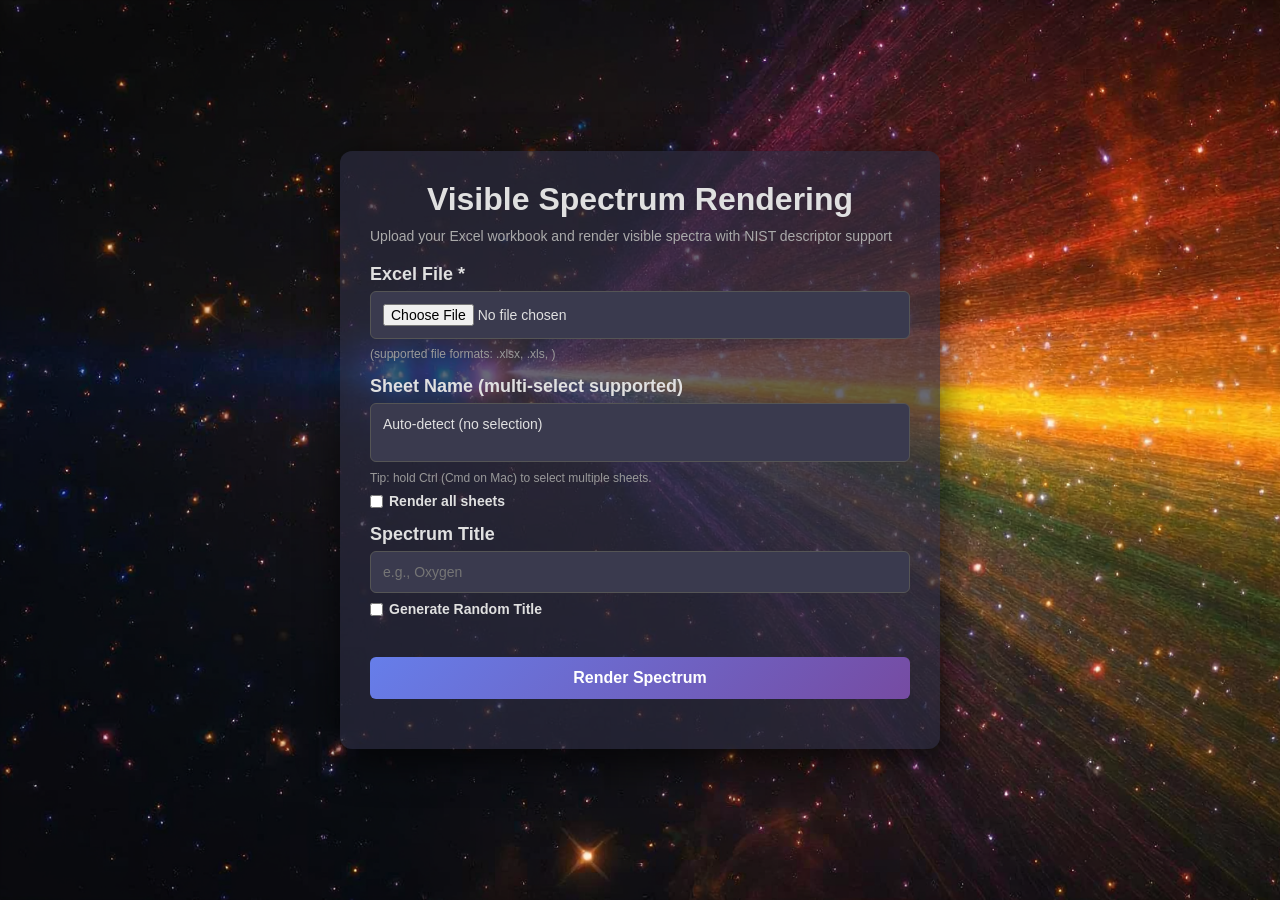
==== Colab Based App/Other Image Formatting/templates/index.html @ 71299654 "webapp files working. program works with xml and csv files need to have resolve_column() KeyError di" ====
<!DOCTYPE html>
<html lang="en">
<head>
  <link rel="stylesheet" href="../static/style.css">
  <script src="../static/script.js"></script>
</head>

<body>
    
    <div class="container">
        <h1>Visible Spectrum Rendering</h1>
        <p class="subtitle">Upload your Excel workbook and render visible spectra with NIST descriptor support</p>
        
        <form id="renderForm">
            <div class="form-group">
                <div id="fileUpload">
                    <h2 for="file">Excel File *</h2>
                    <input type="file" id="file" name="file" accept=".xlsx,.xls,.csv" required>
                    <div class="fine-title">(supported file formats: .xlsx, .xls, <!--.csv-->)</div>
                </div>
            </div>
            
            <div class="form-group">
                <div id="sheetSelect" >
                    <h2 for="sheet">Sheet Name (multi-select supported)</h2>
                    <select id="sheet" name="sheet" multiple size="2">
                        <option value="">Auto-detect (no selection)</option>
                    </select>
                    <div class="fine-title">Tip: hold Ctrl (Cmd on Mac) to select multiple sheets.</div>
                    <div class="checkbox-group">
                        <label><input type="checkbox" id="render_all_sheets" name="render_all_sheets"> Render all sheets</label>
                    </div>
                </div>
            </div>
            
            <div class="form-group">
                <div id="titleGroup">
                    <h2 for="title">Spectrum Title</h2>
                    <input type="text" id="title" name="title" placeholder="e.g., Oxygen">
                    <div class="checkbox-group">
                        <label>
                            <input type="checkbox" name="random_title" id="random_title" value="random_title"> Generate Random Title
                        </label>
                    </div>     
                </div>           
            </div>

            <div class="form-group">
                <div id="graphSelection" hidden>
                    <h2 for="graphType">Graph Type *</h2>
                    <select class="graph-type" id="graphType" name="graph_type" onchange="toggleScale()" required>               <!--style="text-align: center;"-->
                        <optgroup id="nistPlots" label="">
                            <option value="">--Choose Graph Type--</option> 
                            <option value="traditional">Traditional Plot</option>
                            <option value="gaussian">Gaussian Plot</option>
                        </optgroup>
                        <optgroup id="allPlots" label="">
                            <option value="">--Choose Graph Type--</option>         
                            <option value="traditional">Traditional Plot</option>
                            <option value="line">Line Plot</option>
                            <option value="filled line">Filled Line Plot</option>
                            <option value="non rgb line">Non-RGB Line Plot</option>
                            <option value="bar">Bar Chart</option>
                            <option value="scatter">Scatter Plot</option>
                            <option value="gaussian">Gaussian Plot</option>
                        </optgroup>
                    </select>
                </div>
            </div>

            <div class="form-group">
                <div id="divScale" hidden>
                    <h2 for="scaleMode">Scale *</h2>
                    <select id="scaleMode" name="scale_mode">
                        <option value="">--Choose Rendering Type--</option>
                        <option value="raw">Raw - Show data as is (Default for NIST detected data)</option>
                        <option value="normalize">Normalize - Show only strong lines</option>
                    </select>
                </div>
            </div>

            <div class="checkbox-group">
                <div id="checkGroup" style="display: none;" onchange="labelColours()">    
                    <div class="peak-group">
                        <label>
                            <input type="checkbox" name="show_peak_labels" id="show_peak_labels" value="show_peak_labels">
                            Show Peak Wavelength Labels
                        </label>
                        <div id="conditionalCheckbox" style="display: none;">
                            <label>
                                <input type="checkbox" name="show_label_colour" id="show_label_colour" value="show_label_colour">
                                Show Labels in Colour
                            </label>
                        </div>
                    </div>
                    <label>
                        <input type="checkbox" name="scale_by_int" id="scale_by_int" value="scale_by_int">  
                        Scale Brightness by Intensity 
                    </label>
                    
                    <label>
                        <input type="checkbox" name="show_grid" id="show_grid" value="show_grid">    
                        Show Grid
                    </label>
                </div>         
            </div>
            
            <button type="submit">Render Spectrum</button>

        </form>
        
        <div id="result"></div>
    </div>

    <!-- Fullscreen preview modal -->
    <div id="previewModal" class="modal" aria-hidden="true" role="dialog" aria-label="Image preview">
        <div class="modal-backdrop" id="modalBackdrop"></div>
        <div class="modal-content" role="document">
            <button id="modalClose" class="modal-close" aria-label="Close preview">✕</button>
            <img id="modalImage" src="" alt="Preview" />
            <a id="modalDownload" class="modal-download" download>Download</a>
        </div>
    </div>

</body>

<script>
    // File upload and sheet loading
const fileInput = document.getElementById('file');
const sheetSelect = document.getElementById('sheet');
const renderForm = document.getElementById('renderForm');
const resultDiv = document.getElementById('result');
const renderAllCheckbox = document.getElementById('render_all_sheets');
let availableSheets = [];

fileInput.addEventListener('change', async (e) => {
    e.preventDefault();

    const file = document.getElementById('file').files[0];
    if (!file) return;

    document.getElementById('graphType').selectedIndex = 0;
    toggleScale();

    const formData = new FormData();
    formData.append('file', file);
    formData.append('graph_type', document.getElementById('graphType').value);        // new line
    formData.append('show_grid', document.getElementById('show_grid').value);          //
    if (document.getElementById('graphType').value === 'traditional'){
        formData.append('scale_mode', document.getElementById('scaleMode').value); 
    }
    try {
        const response = await fetch('/api/nistCheck', { method: 'POST', body: formData });
        const data = await response.json();

        document.getElementById('graphSelection').hidden = true;

        if (data.is_nist) {
            document.getElementById('graphSelection').hidden = false;
            document.getElementById('nistPlots').style.display = 'flex'; 
            document.getElementById('allPlots').style.display = 'none';

            console.log("NIST rendering");
        }
        else{
            document.getElementById('graphSelection').hidden = false;
            document.getElementById('nistPlots').style.display = 'none'; 
            document.getElementById('allPlots').style.display = 'flex'; 

            console.log("generic rendering");
        }

        const sheetResponse = await fetch('/api/sheets', { method: 'POST', body: formData });
        const sheetData = await sheetResponse.json();

        availableSheets = sheetData.sheets || [];
        sheetSelect.innerHTML = '<option value="">Auto-detect (no selection)</option>';
        availableSheets.forEach(sheet => {
            const option = document.createElement('option');
            option.value = sheet;
            option.textContent = sheet;
            sheetSelect.appendChild(option);
        });
        // Uncheck render-all when loading a new file
        if (renderAllCheckbox) renderAllCheckbox.checked = false;
    } catch (error) {
        resultDiv.innerHTML = `<div class="error">Error loading sheets: ${error.message}</div>`;
    }
});

// Form submission
renderForm.addEventListener('submit', async (e) => {
    e.preventDefault();

    const file = fileInput.files[0];
    if (!file) {
        resultDiv.innerHTML = '<div class="error">Please select a file</div>';
        return;
    }

    resultDiv.innerHTML = '<div class="loading"><div class="spinner"></div>Rendering...</div>';

    try {
        const title = document.getElementById('title').value;
        const randomTitle = document.getElementById('random_title').checked;

        // Determine sheets to render
        let selectedSheets = [];
        if (renderAllCheckbox && renderAllCheckbox.checked) {
            selectedSheets = availableSheets.slice();
        } else {
            selectedSheets = Array.from(sheetSelect.selectedOptions).map(o => o.value).filter(v => v !== '');
        }
        if (!selectedSheets || selectedSheets.length === 0) {
            // Auto-detect mode (single render)
            selectedSheets = [null];
        }

        let html = '';
        // For each selected sheet, render requested modes
        for (const sheetName of selectedSheets) {
            const labelSheet = sheetName || 'Auto-detected sheet';
                const formData = new FormData();
                formData.append('file', file);
                if (sheetName) formData.append('sheet', sheetName);
                formData.append('title', title);
                formData.append('graph_type', document.getElementById('graphType').value);        // new line
                formData.append('scale_mode', document.getElementById('scaleMode').value);
                if (randomTitle) formData.append('random_title', 'on');
                if (document.getElementById('show_peak_labels').checked) formData.append('show_peak_labels', 'on');
                if (document.getElementById ('show_label_colour').checked) formData.append('show_label_colour', 'on');
                if (document.getElementById('show_grid').checked) formData.append('show_grid', 'on');       //
                if (document.getElementById('scale_by_int').checked) formData.append('scale_by_int', 'on');       //

                const response = await fetch('/api/render', { method: 'POST', body: formData });
                if (!response.ok) {
                    const error = await response.json();
                    throw new Error(error.error || 'Unknown error');
                }
                const blob = await response.blob();
                const url = URL.createObjectURL(blob);
                html += '<div class="image-container"><div class="image-label">' + labelSheet + ' </div><img src="' + url + '" alt="Spectrum"></div>';
            }

        resultDiv.innerHTML = html;
    } catch (error) {
        resultDiv.innerHTML = `<div class="error">Error: ${error.message}</div>`;
    }
});

// Fullscreen preview modal logic
const previewModal = document.getElementById('previewModal');
const modalImage = document.getElementById('modalImage');
const modalClose = document.getElementById('modalClose');
const modalDownload = document.getElementById('modalDownload');
const modalBackdrop = document.getElementById('modalBackdrop');

function openPreview(src, filename) {
    modalImage.src = src;
    modalImage.alt = filename || 'Spectrum preview';
    modalDownload.href = src;
    modalDownload.download = filename || 'spectrum.png';
    previewModal.classList.add('open');
    previewModal.setAttribute('aria-hidden', 'false');
    document.body.style.overflow = 'hidden';
}

function closePreview() {
    previewModal.classList.remove('open');
    previewModal.setAttribute('aria-hidden', 'true');
    modalImage.src = '';
    document.body.style.overflow = '';
}

// Delegate click events on result images
resultDiv.addEventListener('click', (ev) => {
    const t = ev.target;
    if (t && t.tagName === 'IMG') {
        // Open preview with same object URL and filename from alt
        openPreview(t.src, t.alt || 'spectrum.png');
    }
});

// Close interactions
modalClose.addEventListener('click', closePreview);
modalBackdrop.addEventListener('click', closePreview);
document.addEventListener('keydown', (ev) => {
    if (ev.key === 'Escape' && previewModal.classList.contains('open')) {
        closePreview();
    }
});
</script>
</html>
---- Colab Based App/Other Image Formatting/static/style.css ----
/* Global reset */
* { margin: 0; padding: 0; box-sizing: border-box; }


body {
    background-image:url("this one.png");
    background-attachment: fixed;
    background-size: cover;
    font-family: 'Segoe UI', Tahoma, Geneva, Verdana, sans-serif;
    color: #e0e0e0;
    min-height: 100vh;
    display: flex;
    justify-content: center;
    align-items: center;
    padding: 20px;
    color: #333;
    transition: background 0.3s;
    margin-bottom: 15px;
}


.container {
    background: rgba(42, 42, 62, 0.7);
    color: #e0e0e0;
    box-shadow: 0 10px 40px rgba(0, 0, 0, 0.7);
    border-radius: 12px;
    /*padding-left: 30px; */
    /*padding-right: 30px; */
    padding: 30px;
    padding-bottom: 20px;
    max-width: 600px;
    width: 100%;
    transition: background 0.3s, color 0.3s;
}


h1 {
    color: #e0e0e0;
    margin-bottom: 10px;
    /*margin-top: 20px;*/
    /*font-size: 28px; */
    text-align: center;
}

h2 {
    display: block;
    font-weight: 600;
    color: #e0e0e0;
    font-size: 18px;
    margin-bottom: 6px;
    margin-top: 0px;
}

.subtitle { 
    color: #aaa; 
    margin-bottom: 20px; 
    font-size: 14px; 
}

.fine-title {
    margin-top:8px; 
    font-size:12px; 
    color:#999999;
}

.form-group { 
    margin-bottom: 15px;
}

#sheet-select {
    margin-bottom: 15px;
}

.graph-type optgroup {
    font-size: 0px;
}

.graph-type optgroup option {
    width: 100%;
    padding: 12px;
    border: 1px solid #ddd;
    border-radius: 6px;
    font-size: 14px;
    font-family: inherit;
    background: #3a3a4e;
    color: #e0e0e0;
    border-color: #555;
    transition: background 0.3s, color 0.3s, border 0.3s;
}

label {
    display: flex;
    font-weight: 600;
    color: #e0e0e0;
    margin-bottom: 4px;
    font-size: 14px;
}


input[type="file"],
input[type="text"],
select {
    width: 100%;
    padding: 12px;
    border: 1px solid #ddd;
    border-radius: 6px;
    font-size: 14px;
    font-family: inherit;
    background: #3a3a4e;
    color: #e0e0e0;
    border-color: #555;
    transition: background 0.3s, color 0.3s, border 0.3s;
}


input[type="file"]:focus,
input[type="text"]:focus,
select:focus {
    outline: none;
    border-color: #667eea;
    box-shadow: 0 0 0 3px rgba(102, 126, 234, 0.1);
}

.checkbox-group { 
    display: flex; 
    align-items: flex-start;
    white-space: nowrap;
    column-gap: 20px;
    row-gap: 10px; 
    margin-top: 8px; 
    flex-wrap: wrap; 
}

.peak-group{
    display: flex;
    flex-direction: column;
    align-self: flex-start;
}

#checkGroup {
    display: flex;
    flex-wrap: wrap;
    column-gap: 20px;
    row-gap: 10px;
    align-items: flex-start;
}

#conditionalCheckbox{
    display: flex;
    margin-left: 20px;
    align-items: flex-start;
    gap: 20px;
    margin-top: 8px;

}

.checkbox-group label {
    display: flex;
    align-items: center; 
    gap: 6px; 
    margin-bottom: 0px;
    font-weight: 600; 
    cursor: pointer; 
    color: #e0e0e0;
    font-size: 14px;
}

input[type="checkbox"] { width: auto; cursor: pointer; accent-color: #667eea; }

button {
    width: 100%;
    padding: 12px;
    background: linear-gradient(135deg, #667eea 0%, #764ba2 100%);
    color: white;
    border: none;
    border-radius: 6px;
    font-size: 16px;
    font-weight: 600;
    cursor: pointer;
    transition: transform 0.2s;
    margin-top: 25px;
    margin-bottom: 0px;
}

button:hover { transform: translateY(-2px); box-shadow: 0 5px 15px rgba(102, 126, 234, 0.4); }
button:active { transform: translateY(0); }

#result { margin-top: 30px; }

.image-container { margin-bottom: 20px; }

.image-label {
    font-weight: 600;
    margin-bottom: 8px;
    font-size: 13px;
    color: #aaa;
}

#result img {
    max-width: 100%;
    border-radius: 8px;
    box-shadow: 0 5px 15px rgba(0, 0, 0, 0.2);
    display: block;
}

.error {
    color: #ff6b6b;
    background: rgba(255, 107, 107, 0.1);
    padding: 12px;
    border-radius: 6px;
    margin-top: 15px;
    font-size: 14px;
}

.loading { text-align: center; color: #667eea; margin-top: 15px; font-size: 14px; }

.spinner {
    display: inline-block;
    width: 16px;
    height: 16px;
    border: 2px solid rgba(102, 126, 234, 0.3);
    border-top: 2px solid #667eea;
    border-radius: 50%;
    animation: spin 0.8s linear infinite;
    margin-right: 8px;
}

@keyframes spin { 0% { transform: rotate(0deg); } 100% { transform: rotate(360deg); } }

/* Modal styles */
.modal { position: fixed; inset: 0; display: none; align-items: center; justify-content: center; z-index: 2000; }
.modal.open { display: flex; }
.modal-backdrop { position: absolute; inset: 0; background: rgba(0,0,0,0.7); }
.modal-content { position: relative; max-width: 95%; max-height: 95%; z-index: 2001; display:flex; align-items:center; justify-content:center; }
.modal-content img { max-width: 100%; max-height: 100%; border-radius: 6px; box-shadow: 0 10px 40px rgba(0,0,0,0.6); }
.modal-close { position: absolute; top: -10px; right: -10px; background: #222; color:#fff; border-radius: 50%; border: none; width: 34px; height:34px; cursor:pointer; font-weight:700; }
.modal-download { position: absolute; bottom: -36px; right: 0; background: #667eea; color: white; padding: 6px 10px; border-radius: 6px; text-decoration:none; font-size:13px; }
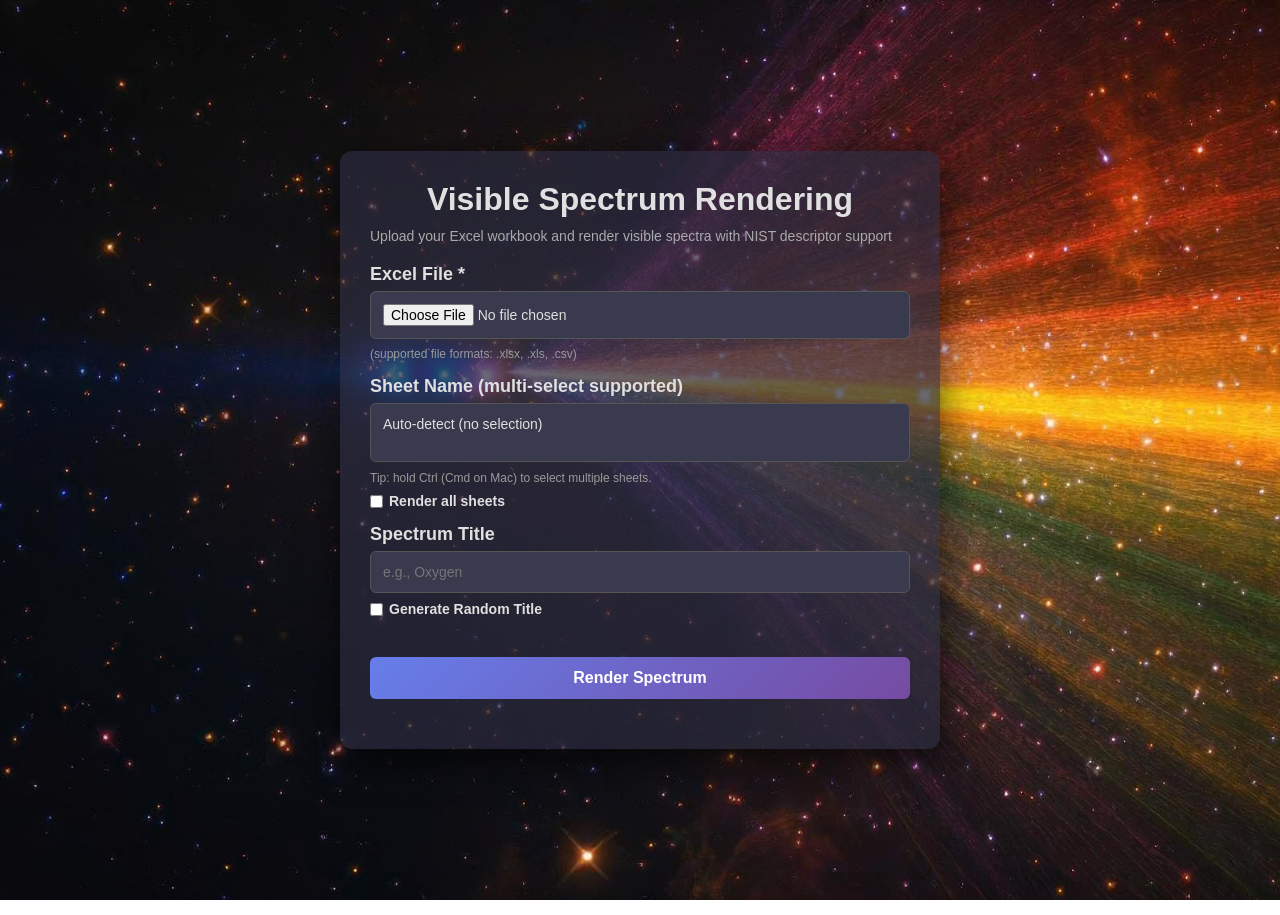
==== commit b5eaa6cb: "done and readey." ====
--- a/Colab Based App/Other Image Formatting/templates/index.html
+++ b/Colab Based App/Other Image Formatting/templates/index.html
@@ -1,38 +1,88 @@
 <!DOCTYPE html>
 <html lang="en">
+
 <head>
-  <link rel="stylesheet" href="../static/style.css">
-  <script src="../static/script.js"></script>
+    <link rel="stylesheet" href="../static/style.css">
 </head>
 
 <body>
-    
+
     <div class="container">
         <h1>Visible Spectrum Rendering</h1>
         <p class="subtitle">Upload your Excel workbook and render visible spectra with NIST descriptor support</p>
-        
+
         <form id="renderForm">
             <div class="form-group">
                 <div id="fileUpload">
                     <h2 for="file">Excel File *</h2>
                     <input type="file" id="file" name="file" accept=".xlsx,.xls,.csv" required>
-                    <div class="fine-title">(supported file formats: .xlsx, .xls, <!--.csv-->)</div>
+                    <div class="fine-title">(supported file formats: .xlsx, .xls, .csv)</div>
                 </div>
             </div>
-            
+
             <div class="form-group">
-                <div id="sheetSelect" >
+                <div id="sheetSelect">
                     <h2 for="sheet">Sheet Name (multi-select supported)</h2>
                     <select id="sheet" name="sheet" multiple size="2">
                         <option value="">Auto-detect (no selection)</option>
                     </select>
                     <div class="fine-title">Tip: hold Ctrl (Cmd on Mac) to select multiple sheets.</div>
                     <div class="checkbox-group">
-                        <label><input type="checkbox" id="render_all_sheets" name="render_all_sheets"> Render all sheets</label>
+                        <label><input type="checkbox" id="render_all_sheets" name="render_all_sheets"> Render all
+                            sheets</label>
                     </div>
                 </div>
             </div>
-            
+
+
+
+
+            <div id="preview-section" class="section hidden">
+                <h2>Previewing First 5 Rows:</h2>
+                <div class="table-container">
+                    <table id="preview-table">
+                        <thead id="table-head"></thead>
+                        <tbody id="table-body"></tbody>
+                    </table>
+                </div>
+                <div class="form-group" id="header-choices">
+                    <label onchange="selectHeaders()" style="display: block;">
+                        <label class="header-choices" id="header-section">
+                            <input type="checkbox" id="detect_header_rows" name="detect_columns"> Manually select columns (leave blank to auto-detect)
+                        </label>
+                    </label>
+                </div>
+            </div>
+
+
+
+
+            <div id="selector-section" class="section hidden" hidden>
+                <h2>Select Intensity and Wavelength Columns:</h2>
+                <div id="has-header-cols">
+                    <label class="header-choices" id="header-section">
+                        <input type="checkbox" id="has-headers" checked>First row contains column names
+                    </label>
+                </div>
+
+                <div class="grid-container">
+
+                    <div class="item1">
+                      <h3>Intensity Column:</h3>
+                      <div id="int-selection" class="radio-group"></div>
+                    </div>
+                
+
+                    <div class="item2">
+                      <h3>Wavelength Column:</h3>
+                      <div id="nm-selection" class="radio-group"></div>
+                    </div>
+                </div>
+            </div>
+
+
+
+
             <div class="form-group">
                 <div id="titleGroup">
                     <h2 for="title">Spectrum Title</h2>
@@ -41,21 +91,22 @@
                         <label>
                             <input type="checkbox" name="random_title" id="random_title" value="random_title"> Generate Random Title
                         </label>
-                    </div>     
-                </div>           
+                    </div>
+                </div>
             </div>
 
             <div class="form-group">
                 <div id="graphSelection" hidden>
                     <h2 for="graphType">Graph Type *</h2>
-                    <select class="graph-type" id="graphType" name="graph_type" onchange="toggleScale()" required>               <!--style="text-align: center;"-->
+                    <select class="graph-type" id="graphType" name="graph_type" onchange="toggleScale()" required>
+                        <!--style="text-align: center;"-->
                         <optgroup id="nistPlots" label="">
-                            <option value="">--Choose Graph Type--</option> 
+                            <option value="">--Choose Graph Type--</option>
                             <option value="traditional">Traditional Plot</option>
                             <option value="gaussian">Gaussian Plot</option>
                         </optgroup>
                         <optgroup id="allPlots" label="">
-                            <option value="">--Choose Graph Type--</option>         
+                            <option value="">--Choose Graph Type--</option>
                             <option value="traditional">Traditional Plot</option>
                             <option value="line">Line Plot</option>
                             <option value="filled line">Filled Line Plot</option>
@@ -80,35 +131,37 @@
             </div>
 
             <div class="checkbox-group">
-                <div id="checkGroup" style="display: none;" onchange="labelColours()">    
+                <div id="checkGroup" style="display: none;" onchange="labelColours()">
                     <div class="peak-group">
                         <label>
-                            <input type="checkbox" name="show_peak_labels" id="show_peak_labels" value="show_peak_labels">
+                            <input type="checkbox" name="show_peak_labels" id="show_peak_labels"
+                                value="show_peak_labels">
                             Show Peak Wavelength Labels
                         </label>
                         <div id="conditionalCheckbox" style="display: none;">
                             <label>
-                                <input type="checkbox" name="show_label_colour" id="show_label_colour" value="show_label_colour">
+                                <input type="checkbox" name="show_label_colour" id="show_label_colour"
+                                    value="show_label_colour">
                                 Show Labels in Colour
                             </label>
                         </div>
                     </div>
                     <label>
-                        <input type="checkbox" name="scale_by_int" id="scale_by_int" value="scale_by_int">  
-                        Scale Brightness by Intensity 
+                        <input type="checkbox" name="scale_by_int" id="scale_by_int" value="scale_by_int">
+                        Scale Brightness by Intensity
                     </label>
-                    
+
                     <label>
-                        <input type="checkbox" name="show_grid" id="show_grid" value="show_grid">    
+                        <input type="checkbox" name="show_grid" id="show_grid" value="show_grid">
                         Show Grid
                     </label>
-                </div>         
+                </div>
             </div>
-            
+
             <button type="submit">Render Spectrum</button>
 
         </form>
-        
+
         <div id="result"></div>
     </div>
 
@@ -124,170 +177,8 @@
 
 </body>
 
-<script>
-    // File upload and sheet loading
-const fileInput = document.getElementById('file');
-const sheetSelect = document.getElementById('sheet');
-const renderForm = document.getElementById('renderForm');
-const resultDiv = document.getElementById('result');
-const renderAllCheckbox = document.getElementById('render_all_sheets');
-let availableSheets = [];
 
-fileInput.addEventListener('change', async (e) => {
-    e.preventDefault();
+<script src="https://cloudflare.com"></script>
+<script src="../static/script.js"></script>
 
-    const file = document.getElementById('file').files[0];
-    if (!file) return;
-
-    document.getElementById('graphType').selectedIndex = 0;
-    toggleScale();
-
-    const formData = new FormData();
-    formData.append('file', file);
-    formData.append('graph_type', document.getElementById('graphType').value);        // new line
-    formData.append('show_grid', document.getElementById('show_grid').value);          //
-    if (document.getElementById('graphType').value === 'traditional'){
-        formData.append('scale_mode', document.getElementById('scaleMode').value); 
-    }
-    try {
-        const response = await fetch('/api/nistCheck', { method: 'POST', body: formData });
-        const data = await response.json();
-
-        document.getElementById('graphSelection').hidden = true;
-
-        if (data.is_nist) {
-            document.getElementById('graphSelection').hidden = false;
-            document.getElementById('nistPlots').style.display = 'flex'; 
-            document.getElementById('allPlots').style.display = 'none';
-
-            console.log("NIST rendering");
-        }
-        else{
-            document.getElementById('graphSelection').hidden = false;
-            document.getElementById('nistPlots').style.display = 'none'; 
-            document.getElementById('allPlots').style.display = 'flex'; 
-
-            console.log("generic rendering");
-        }
-
-        const sheetResponse = await fetch('/api/sheets', { method: 'POST', body: formData });
-        const sheetData = await sheetResponse.json();
-
-        availableSheets = sheetData.sheets || [];
-        sheetSelect.innerHTML = '<option value="">Auto-detect (no selection)</option>';
-        availableSheets.forEach(sheet => {
-            const option = document.createElement('option');
-            option.value = sheet;
-            option.textContent = sheet;
-            sheetSelect.appendChild(option);
-        });
-        // Uncheck render-all when loading a new file
-        if (renderAllCheckbox) renderAllCheckbox.checked = false;
-    } catch (error) {
-        resultDiv.innerHTML = `<div class="error">Error loading sheets: ${error.message}</div>`;
-    }
-});
-
-// Form submission
-renderForm.addEventListener('submit', async (e) => {
-    e.preventDefault();
-
-    const file = fileInput.files[0];
-    if (!file) {
-        resultDiv.innerHTML = '<div class="error">Please select a file</div>';
-        return;
-    }
-
-    resultDiv.innerHTML = '<div class="loading"><div class="spinner"></div>Rendering...</div>';
-
-    try {
-        const title = document.getElementById('title').value;
-        const randomTitle = document.getElementById('random_title').checked;
-
-        // Determine sheets to render
-        let selectedSheets = [];
-        if (renderAllCheckbox && renderAllCheckbox.checked) {
-            selectedSheets = availableSheets.slice();
-        } else {
-            selectedSheets = Array.from(sheetSelect.selectedOptions).map(o => o.value).filter(v => v !== '');
-        }
-        if (!selectedSheets || selectedSheets.length === 0) {
-            // Auto-detect mode (single render)
-            selectedSheets = [null];
-        }
-
-        let html = '';
-        // For each selected sheet, render requested modes
-        for (const sheetName of selectedSheets) {
-            const labelSheet = sheetName || 'Auto-detected sheet';
-                const formData = new FormData();
-                formData.append('file', file);
-                if (sheetName) formData.append('sheet', sheetName);
-                formData.append('title', title);
-                formData.append('graph_type', document.getElementById('graphType').value);        // new line
-                formData.append('scale_mode', document.getElementById('scaleMode').value);
-                if (randomTitle) formData.append('random_title', 'on');
-                if (document.getElementById('show_peak_labels').checked) formData.append('show_peak_labels', 'on');
-                if (document.getElementById ('show_label_colour').checked) formData.append('show_label_colour', 'on');
-                if (document.getElementById('show_grid').checked) formData.append('show_grid', 'on');       //
-                if (document.getElementById('scale_by_int').checked) formData.append('scale_by_int', 'on');       //
-
-                const response = await fetch('/api/render', { method: 'POST', body: formData });
-                if (!response.ok) {
-                    const error = await response.json();
-                    throw new Error(error.error || 'Unknown error');
-                }
-                const blob = await response.blob();
-                const url = URL.createObjectURL(blob);
-                html += '<div class="image-container"><div class="image-label">' + labelSheet + ' </div><img src="' + url + '" alt="Spectrum"></div>';
-            }
-
-        resultDiv.innerHTML = html;
-    } catch (error) {
-        resultDiv.innerHTML = `<div class="error">Error: ${error.message}</div>`;
-    }
-});
-
-// Fullscreen preview modal logic
-const previewModal = document.getElementById('previewModal');
-const modalImage = document.getElementById('modalImage');
-const modalClose = document.getElementById('modalClose');
-const modalDownload = document.getElementById('modalDownload');
-const modalBackdrop = document.getElementById('modalBackdrop');
-
-function openPreview(src, filename) {
-    modalImage.src = src;
-    modalImage.alt = filename || 'Spectrum preview';
-    modalDownload.href = src;
-    modalDownload.download = filename || 'spectrum.png';
-    previewModal.classList.add('open');
-    previewModal.setAttribute('aria-hidden', 'false');
-    document.body.style.overflow = 'hidden';
-}
-
-function closePreview() {
-    previewModal.classList.remove('open');
-    previewModal.setAttribute('aria-hidden', 'true');
-    modalImage.src = '';
-    document.body.style.overflow = '';
-}
-
-// Delegate click events on result images
-resultDiv.addEventListener('click', (ev) => {
-    const t = ev.target;
-    if (t && t.tagName === 'IMG') {
-        // Open preview with same object URL and filename from alt
-        openPreview(t.src, t.alt || 'spectrum.png');
-    }
-});
-
-// Close interactions
-modalClose.addEventListener('click', closePreview);
-modalBackdrop.addEventListener('click', closePreview);
-document.addEventListener('keydown', (ev) => {
-    if (ev.key === 'Escape' && previewModal.classList.contains('open')) {
-        closePreview();
-    }
-});
-</script>
-</html>
+</html>
--- a/Colab Based App/Other Image Formatting/static/style.css
+++ b/Colab Based App/Other Image Formatting/static/style.css
@@ -1,9 +1,12 @@
 /* Global reset */
-* { margin: 0; padding: 0; box-sizing: border-box; }
-
+* {
+    margin: 0;
+    padding: 0;
+    box-sizing: border-box;
+}
 
 body {
-    background-image:url("this one.png");
+    background-image: url("this one.png");
     background-attachment: fixed;
     background-size: cover;
     font-family: 'Segoe UI', Tahoma, Geneva, Verdana, sans-serif;
@@ -17,7 +20,6 @@
     transition: background 0.3s;
     margin-bottom: 15px;
 }
-
 
 .container {
     background: rgba(42, 42, 62, 0.7);
@@ -33,6 +35,9 @@
     transition: background 0.3s, color 0.3s;
 }
 
+/* =================== */
+/* Headers/Subtext */
+/* =================== */
 
 h1 {
     color: #e0e0e0;
@@ -42,7 +47,7 @@
     text-align: center;
 }
 
-h2 {
+h2, h3 {
     display: block;
     font-weight: 600;
     color: #e0e0e0;
@@ -51,25 +56,29 @@
     margin-top: 0px;
 }
 
-.subtitle { 
-    color: #aaa; 
-    margin-bottom: 20px; 
-    font-size: 14px; 
+.subtitle {
+    color: #aaa;
+    margin-bottom: 20px;
+    font-size: 14px;
 }
 
 .fine-title {
-    margin-top:8px; 
-    font-size:12px; 
-    color:#999999;
-}
-
-.form-group { 
+    margin-top: 8px;
+    font-size: 12px;
+    color: #999999;
+}
+
+/* =================== */
+/* Sheet Selection */
+/* =================== */
+
+.form-group, #sheet-select {
     margin-bottom: 15px;
 }
 
-#sheet-select {
-    margin-bottom: 15px;
-}
+/* =================== */
+/* Graph Type */
+/* =================== */
 
 .graph-type optgroup {
     font-size: 0px;
@@ -88,14 +97,19 @@
     transition: background 0.3s, color 0.3s, border 0.3s;
 }
 
+/* =================== */
+/* =================== */
+
 label {
     display: flex;
+    align-items: center;
+    gap: 6px;
+    margin-bottom: 0px;
     font-weight: 600;
-    color: #e0e0e0;
-    margin-bottom: 4px;
-    font-size: 14px;
-}
-
+    cursor: pointer;
+    color: #e0e0e0;
+    font-size: 14px;
+}
 
 input[type="file"],
 input[type="text"],
@@ -121,21 +135,38 @@
     box-shadow: 0 0 0 3px rgba(102, 126, 234, 0.1);
 }
 
-.checkbox-group { 
-    display: flex; 
+/* =================== */
+/* Checkboxes */
+/* =================== */
+
+
+.check {
+    row-gap: 10px;
+    margin-top: 8px;
+    row-gap: 10px;
+}
+
+.header-choices {
+    align-items: center;
+    gap: 6px;
+    margin-top: 8px;
+}
+
+
+.checkbox-group {
+    display: flex;
     align-items: flex-start;
     white-space: nowrap;
     column-gap: 20px;
-    row-gap: 10px; 
-    margin-top: 8px; 
-    flex-wrap: wrap; 
-}
-
-.peak-group{
-    display: flex;
+    row-gap: 10px;
+    margin-top: 8px;
+    flex-wrap: wrap;
+}
+
+.peak-group {
     flex-direction: column;
-    align-self: flex-start;
-}
+}
+
 
 #checkGroup {
     display: flex;
@@ -145,27 +176,92 @@
     align-items: flex-start;
 }
 
-#conditionalCheckbox{
-    display: flex;
+
+#conditionalCheckbox {
     margin-left: 20px;
-    align-items: flex-start;
     gap: 20px;
     margin-top: 8px;
-
-}
-
-.checkbox-group label {
-    display: flex;
-    align-items: center; 
-    gap: 6px; 
+}
+
+/*
+label.checkbox-group {
+    display: flex;
+    align-items: center;
+    gap: 6px;
     margin-bottom: 0px;
-    font-weight: 600; 
-    cursor: pointer; 
-    color: #e0e0e0;
-    font-size: 14px;
-}
-
-input[type="checkbox"] { width: auto; cursor: pointer; accent-color: #667eea; }
+    font-weight: 600;
+    cursor: pointer;
+    color: #e0e0e0;
+    font-size: 14px;
+}
+*/
+
+input[type="checkbox"] {
+    width: auto;
+    cursor: pointer;
+    accent-color: #667eea;
+}
+
+
+
+
+/* new styles */
+
+.grid-container {
+    display: grid;
+    grid-template-columns: auto auto;
+    grid-gap: 10px;
+}
+.grid-container > div {
+    padding: 10px;
+}
+
+
+.table-container {
+    overflow-x: auto;
+    max-height: 400px;
+    border: 1px solid rgba(42, 42, 62, 0.7);
+    margin-top: 10px;
+    margin-bottom: 15px;
+}
+
+table {
+    border-collapse: collapse;
+    width: 100%;
+    text-align: left;
+}
+
+th, td {
+    padding: 10px 12px;
+    border: 1px solid #ddd;
+    font-size: 14px;
+}
+
+th {
+    background-color: rgba(42, 42, 62, 0.7);
+    position: sticky;
+    top: 0;
+}
+
+.hidden {
+    display: none;
+}
+
+/*
+#selector-section {
+    display: inline-flex;
+}
+*/
+
+#column-selection {
+    display: grid;
+}
+
+
+
+/* =================== */
+/* Submission */
+/* =================== */
 
 button {
     width: 100%;
@@ -182,12 +278,22 @@
     margin-bottom: 0px;
 }
 
-button:hover { transform: translateY(-2px); box-shadow: 0 5px 15px rgba(102, 126, 234, 0.4); }
-button:active { transform: translateY(0); }
-
-#result { margin-top: 30px; }
-
-.image-container { margin-bottom: 20px; }
+button:hover {
+    transform: translateY(-2px);
+    box-shadow: 0 5px 15px rgba(102, 126, 234, 0.4);
+}
+
+button:active {
+    transform: translateY(0);
+}
+
+#result {
+    margin-top: 30px;
+}
+
+.image-container {
+    margin-bottom: 20px;
+}
 
 .image-label {
     font-weight: 600;
@@ -203,6 +309,10 @@
     display: block;
 }
 
+/* =================== */
+/* Other */
+/* =================== */
+
 .error {
     color: #ff6b6b;
     background: rgba(255, 107, 107, 0.1);
@@ -212,7 +322,12 @@
     font-size: 14px;
 }
 
-.loading { text-align: center; color: #667eea; margin-top: 15px; font-size: 14px; }
+.loading {
+    text-align: center;
+    color: #667eea;
+    margin-top: 15px;
+    font-size: 14px;
+}
 
 .spinner {
     display: inline-block;
@@ -225,13 +340,78 @@
     margin-right: 8px;
 }
 
-@keyframes spin { 0% { transform: rotate(0deg); } 100% { transform: rotate(360deg); } }
-
+@keyframes spin {
+    0% {
+        transform: rotate(0deg);
+    }
+
+    100% {
+        transform: rotate(360deg);
+    }
+}
+
+/* =================== */
 /* Modal styles */
-.modal { position: fixed; inset: 0; display: none; align-items: center; justify-content: center; z-index: 2000; }
-.modal.open { display: flex; }
-.modal-backdrop { position: absolute; inset: 0; background: rgba(0,0,0,0.7); }
-.modal-content { position: relative; max-width: 95%; max-height: 95%; z-index: 2001; display:flex; align-items:center; justify-content:center; }
-.modal-content img { max-width: 100%; max-height: 100%; border-radius: 6px; box-shadow: 0 10px 40px rgba(0,0,0,0.6); }
-.modal-close { position: absolute; top: -10px; right: -10px; background: #222; color:#fff; border-radius: 50%; border: none; width: 34px; height:34px; cursor:pointer; font-weight:700; }
-.modal-download { position: absolute; bottom: -36px; right: 0; background: #667eea; color: white; padding: 6px 10px; border-radius: 6px; text-decoration:none; font-size:13px; }+/* =================== */
+
+.modal {
+    position: fixed;
+    inset: 0;
+    display: none;
+    align-items: center;
+    justify-content: center;
+    z-index: 2000;
+}
+
+.modal.open {
+    display: flex;
+}
+
+.modal-backdrop {
+    position: absolute;
+    inset: 0;
+    background: rgba(0, 0, 0, 0.7);
+}
+
+.modal-content {
+    position: relative;
+    max-width: 95%;
+    max-height: 95%;
+    z-index: 2001;
+    display: flex;
+    align-items: center;
+    justify-content: center;
+}
+
+.modal-content img {
+    max-width: 100%;
+    max-height: 100%;
+    border-radius: 6px;
+    box-shadow: 0 10px 40px rgba(0, 0, 0, 0.6);
+}
+
+.modal-close {
+    position: absolute;
+    top: -10px;
+    right: -10px;
+    background: #222;
+    color: #fff;
+    border-radius: 50%;
+    border: none;
+    width: 34px;
+    height: 34px;
+    cursor: pointer;
+    font-weight: 700;
+}
+
+.modal-download {
+    position: absolute;
+    bottom: -36px;
+    right: 0;
+    background: #667eea;
+    color: white;
+    padding: 6px 10px;
+    border-radius: 6px;
+    text-decoration: none;
+    font-size: 13px;
+}
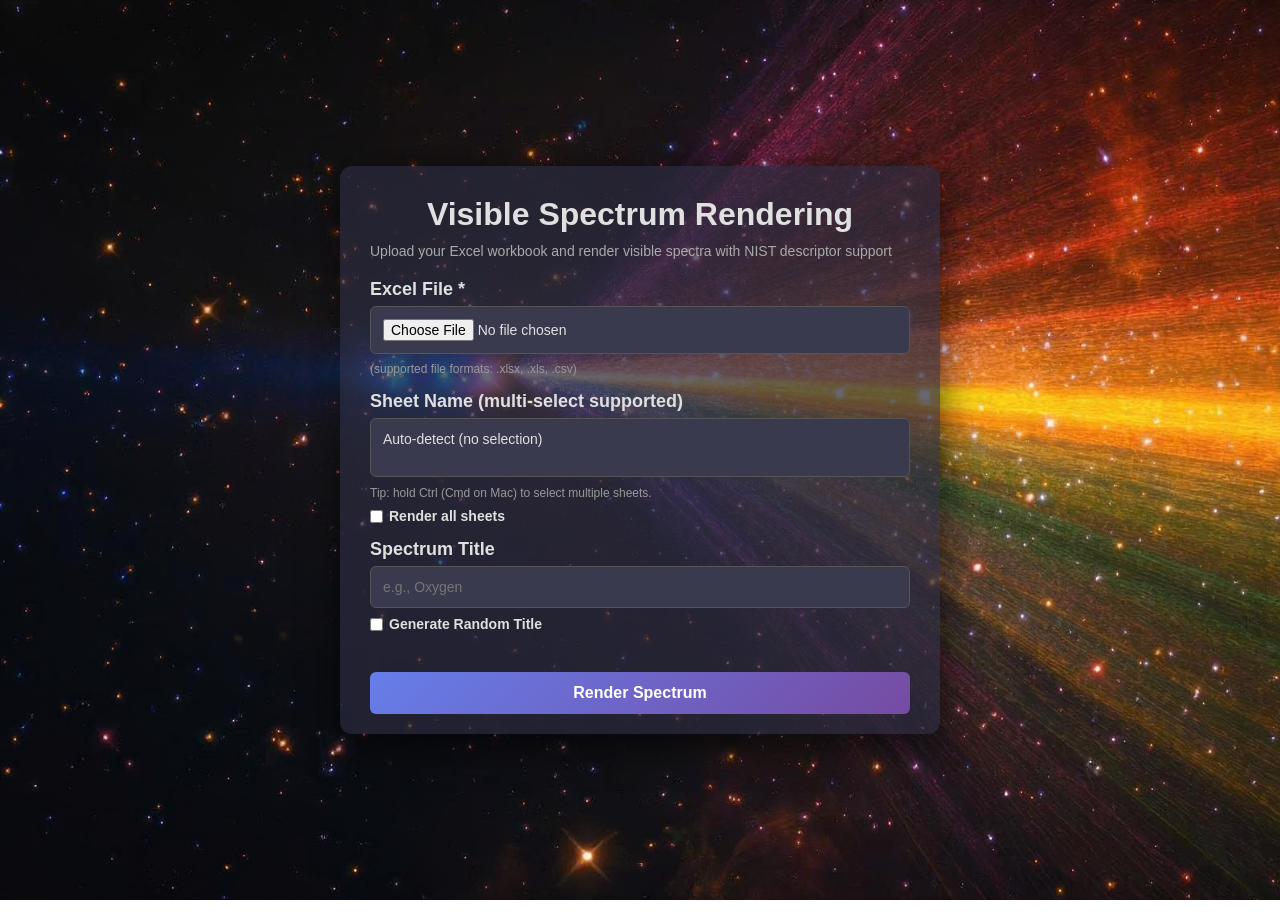
==== commit 44f785e0: "rewritten using plotly module (replaced matplotlib). code is functional. just need to do code cleanu" ====
--- a/Colab Based App/Other Image Formatting/templates/index.html
+++ b/Colab Based App/Other Image Formatting/templates/index.html
@@ -3,10 +3,10 @@
 
 <head>
     <link rel="stylesheet" href="../static/style.css">
+    <script src="../static/plotly-3.6.0.min.js" charset="utf-8"></script>
 </head>
 
 <body>
-
     <div class="container">
         <h1>Visible Spectrum Rendering</h1>
         <p class="subtitle">Upload your Excel workbook and render visible spectra with NIST descriptor support</p>
@@ -34,9 +34,6 @@
                 </div>
             </div>
 
-
-
-
             <div id="preview-section" class="section hidden">
                 <h2>Previewing First 5 Rows:</h2>
                 <div class="table-container">
@@ -48,14 +45,12 @@
                 <div class="form-group" id="header-choices">
                     <label onchange="selectHeaders()" style="display: block;">
                         <label class="header-choices" id="header-section">
-                            <input type="checkbox" id="detect_header_rows" name="detect_columns"> Manually select columns (leave blank to auto-detect)
+                            <input type="checkbox" id="detect_header_rows" name="detect_columns"> Manually select
+                            columns (leave blank to auto-detect)
                         </label>
                     </label>
                 </div>
             </div>
-
-
-
 
             <div id="selector-section" class="section hidden" hidden>
                 <h2>Select Intensity and Wavelength Columns:</h2>
@@ -68,20 +63,17 @@
                 <div class="grid-container">
 
                     <div class="item1">
-                      <h3>Intensity Column:</h3>
-                      <div id="int-selection" class="radio-group"></div>
+                        <h3>Intensity Column:</h3>
+                        <div id="int-selection" class="radio-group"></div>
                     </div>
-                
+
 
                     <div class="item2">
-                      <h3>Wavelength Column:</h3>
-                      <div id="nm-selection" class="radio-group"></div>
+                        <h3>Wavelength Column:</h3>
+                        <div id="nm-selection" class="radio-group"></div>
                     </div>
                 </div>
             </div>
-
-
-
 
             <div class="form-group">
                 <div id="titleGroup">
@@ -89,7 +81,8 @@
                     <input type="text" id="title" name="title" placeholder="e.g., Oxygen">
                     <div class="checkbox-group">
                         <label>
-                            <input type="checkbox" name="random_title" id="random_title" value="random_title"> Generate Random Title
+                            <input type="checkbox" name="random_title" id="random_title" value="random_title"> Generate
+                            Random Title
                         </label>
                     </div>
                 </div>
@@ -155,28 +148,30 @@
                         <input type="checkbox" name="show_grid" id="show_grid" value="show_grid">
                         Show Grid
                     </label>
+                    <label>
+                        <input type="checkbox" name="reverse_x" id="reverse_x" value="reverse_x">
+                        Reverse X-Axis
+                    </label>
                 </div>
             </div>
-
             <button type="submit">Render Spectrum</button>
-
         </form>
-
-        <div id="result"></div>
     </div>
-
+    
     <!-- Fullscreen preview modal -->
+    <div id="result"></div>
     <div id="previewModal" class="modal" aria-hidden="true" role="dialog" aria-label="Image preview">
         <div class="modal-backdrop" id="modalBackdrop"></div>
         <div class="modal-content" role="document">
-            <button id="modalClose" class="modal-close" aria-label="Close preview">✕</button>
-            <img id="modalImage" src="" alt="Preview" />
+            <button id="modalClose" class="modal-close" aria-label="Close preview", title="Close preview">✕</button>
+            <img id="modalImage" src="" alt="Preview" />        <!-- will have to remove this line -->
+
+            <div id="modalPlotlyChart" style="width: 100%; display: none;"></div>
+            
             <a id="modalDownload" class="modal-download" download>Download</a>
         </div>
     </div>
-
 </body>
-
 
 <script src="https://cloudflare.com"></script>
 <script src="../static/script.js"></script>
--- a/Colab Based App/Other Image Formatting/static/style.css
+++ b/Colab Based App/Other Image Formatting/static/style.css
@@ -5,6 +5,13 @@
     box-sizing: border-box;
 }
 
+/* Applies a black outline but preserves your variable text color */
+g.annotation-text text {
+    -webkit-text-stroke: 1.5px black;
+    paint-order: stroke fill; /* Crucial: Draws the text fill OVER the black stroke */
+}
+
+
 body {
     background-image: url("this one.png");
     background-attachment: fixed;
@@ -13,6 +20,7 @@
     color: #e0e0e0;
     min-height: 100vh;
     display: flex;
+    flex-direction: column;
     justify-content: center;
     align-items: center;
     padding: 20px;
@@ -35,6 +43,56 @@
     transition: background 0.3s, color 0.3s;
 }
 
+/* Update your result image-container layout block */
+.image-container {
+    display: flex;
+    flex-direction: column;
+    /*align-items: center;*/
+    /*justify-content: center;*/
+    width: 100%;
+    max-width: 100vw;
+    margin: 10px auto;
+    padding: 15px;
+    background: rgba(42, 42, 62, 0.7);
+    border-radius: 8px;
+    box-shadow: 0 10px 40px rgba(0, 0, 0, 0.7);
+    box-sizing: border-box;
+    height: auto;
+}
+
+/* Force your target Plotly container to remain responsive and neat */
+#mainPlotlyChart, #modalPlotlyChart {
+    width: 100%;
+    max-width: 100vw;
+    height: 100%;
+    max-height: 100vh;
+    display: block;
+    align-items: center;
+    justify-content: center;
+}
+
+
+/* 1. Prevent the bar container from stretching wider than the plot */
+.js-plotly-plot .plotly .modebar-container {
+    max-width: 100% !important;
+    left: auto !important;
+    right: 0px !important;
+    padding-right: 5px !important;
+}
+
+/* 2. Tighten up the massive gaps between individual tool buttons */
+.js-plotly-plot .plotly .modebar-group {
+    padding-left: 0px !important;
+    padding-right: 4px !important; /* Reduces gap between button groups */
+    display: inline-flex !important;
+}
+
+.js-plotly-plot .plotly .modebar-btn {
+    padding: 2px 4px !important;    /* Tightens space inside individual buttons */
+    margin: 0px 1px !important;     /* Controls literal spacing between sibling buttons */
+}
+
+
 /* =================== */
 /* Headers/Subtext */
 /* =================== */
@@ -140,18 +198,11 @@
 /* =================== */
 
 
-.check {
-    row-gap: 10px;
-    margin-top: 8px;
-    row-gap: 10px;
-}
-
 .header-choices {
     align-items: center;
     gap: 6px;
     margin-top: 8px;
 }
-
 
 .checkbox-group {
     display: flex;
@@ -167,7 +218,6 @@
     flex-direction: column;
 }
 
-
 #checkGroup {
     display: flex;
     flex-wrap: wrap;
@@ -202,10 +252,6 @@
     accent-color: #667eea;
 }
 
-
-
-
-/* new styles */
 
 .grid-container {
     display: grid;
@@ -247,12 +293,6 @@
     display: none;
 }
 
-/*
-#selector-section {
-    display: inline-flex;
-}
-*/
-
 #column-selection {
     display: grid;
 }
@@ -287,8 +327,10 @@
     transform: translateY(0);
 }
 
-#result {
-    margin-top: 30px;
+.result {
+    margin-top: 0px;
+    flex-basis: 100%;
+    width: 100%;
 }
 
 .image-container {
@@ -301,13 +343,14 @@
     font-size: 13px;
     color: #aaa;
 }
-
+/*
 #result img {
     max-width: 100%;
     border-radius: 8px;
     box-shadow: 0 5px 15px rgba(0, 0, 0, 0.2);
     display: block;
 }
+*/
 
 /* =================== */
 /* Other */
@@ -353,6 +396,17 @@
 /* =================== */
 /* Modal styles */
 /* =================== */
+#previewModal {
+    position: fixed !important;  /* Crucial: Breaks it out of the form container completely */
+    top: 0 !important;
+    left: 0 !important;
+    width: 100vw !important;     /* Spans 100% of the entire web browser window width */
+    height: 100vh !important;    /* Spans 100% of the entire web browser window height */
+    
+    display: none;               /* Controlled by your existing open/close JS logic */
+    align-items: center;
+    justify-content: center;
+}
 
 .modal {
     position: fixed;
@@ -368,13 +422,13 @@
 }
 
 .modal-backdrop {
-    position: absolute;
+    position: fixed;
     inset: 0;
     background: rgba(0, 0, 0, 0.7);
 }
 
 .modal-content {
-    position: relative;
+
     max-width: 95%;
     max-height: 95%;
     z-index: 2001;
@@ -392,16 +446,22 @@
 
 .modal-close {
     position: absolute;
-    top: -10px;
-    right: -10px;
+    top: 0px;
+    right: 20px;
     background: #222;
     color: #fff;
     border-radius: 50%;
+    z-index: 2;
     border: none;
     width: 34px;
     height: 34px;
     cursor: pointer;
     font-weight: 700;
+    display: flex;
+    align-items: center;     /* Centers vertically */
+    justify-content: center;  /* Centers horizontally */
+    line-height: 1;          /* Prevents default browser text height skew */
+    padding: 0; 
 }
 
 .modal-download {
